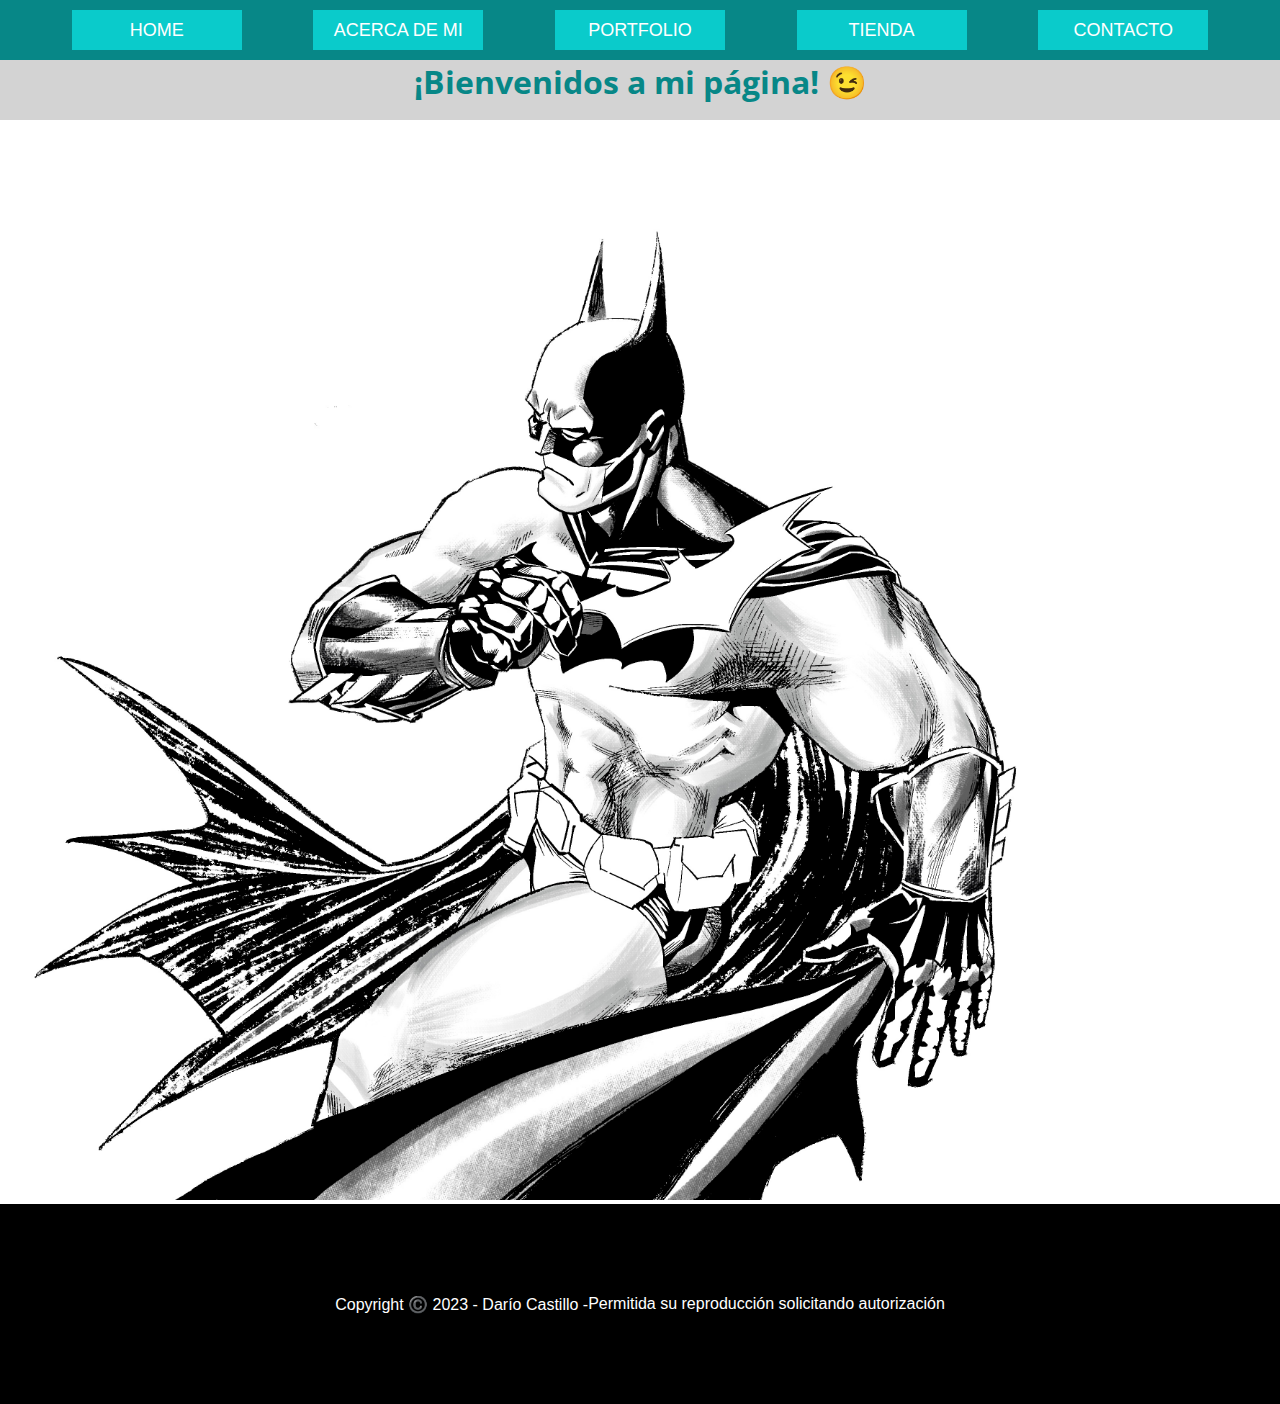
==== index.html @ 8987c1b2 "primer commit" ====
<!DOCTYPE html>
<html lang="en">
<head>
    <meta charset="UTF-8">
    <meta name="viewport" content="width=device-width, initial-scale=1.0">
    <link rel="stylesheet" href="./css/style.css">
    <title>Inicio</title>
</head>
<body>
    <header>
        <nav class="nav">
            <ul>
                <li><a href="./index.html">Home</a></li>
                <li><a href="./secciones/acerca_de_mi.html">Acerca de mi</a></li>
                <li><a href="./secciones/portfolio.html">Portfolio</a></li>
                <li><a href="./secciones/tienda.html">Tienda</a></li>
                <li><a href="./secciones/contacto.html">Contacto</a></li>
            </ul>
        </nav>
    </header>
    <main id="main-index"> 
        <div>
            <h1 class="titulo">¡Bienvenidos a mi página! 😉</h1>
            <img src="./recursos/img/batman-tinta.jpg" alt="Dibujo de Batman a tinta">
        </div>
    </main>
    <footer class="footer"> 
        <p>Copyright ©️ 2023 - Darío Castillo - </p>
        <p>Permitida su reproducción solicitando autorización</p>
    </footer>
</body>
</html>
---- css/style.css ----
@font-face {
    font-family: "Open Sans";
    src: url('../recursos/fonts/OpenSans-VariableFont_wdth.ttf');
}

@import url("https://use.typekit.net/iud1kav.css");

*{
    margin: 0;
    padding: 0;
}

.nav{
    text-transform: uppercase;
}

.nav ul{
    display: flex;
    list-style: none;
    justify-content: space-evenly;
    flex-wrap: wrap;
    height: 60px;
    background-color: rgb(7, 135, 135);
    align-items: center;
}

.nav ul li{
    background-color: rgb(10, 203, 203);
    padding: 10px 0px;
}

.nav a{
    font-family: ballinger, sans-serif;
    font-weight: 400;
    font-size: large;
    font-style: normal;
    color: white;
    text-decoration: none;
    height: 20px;
    width: 170px;
    text-align: center;
    display: inline-block;
}

#main-acerca .titulo{
    font-family:"Open Sans";
    font-size: large;
    text-align: center;
    background-color: lightgray;
    width: 180px;
    height: 30px;
    margin: 5px 5px 10px 5px;
}
#main-acerca .subtitulo{
    font-family:"Open Sans";
    font-size: large;
    text-align: center;
    background-color: lightgray;
    width: 180px;
    height: 30px;
    margin: 30px 5px 10px 5px;
}

#main-acerca .primero{
    font-family: ballinger, sans-serif;
    font-weight: 300;
    font-style: normal;
    margin: 10px 5px 10px 5px;
}

#main-acerca .segundo{
    font-family: ballinger, sans-serif;
    font-weight: 300;
    font-style: normal;    
    margin: 10px 5px 10px 5px;
}

.footer{
    display: flex;
    height: 200px;
    background-color: black;
    font-family: ballinger, sans-serif;
    font-weight: 300;
    font-style: normal; 
    color: white;
    align-items: center;
    justify-content: center;
}

#main-index .titulo{
    display: flex;
    font-family:"Open Sans";
    font-size: xx-large;
    color: rgb(7, 135, 135);
    justify-content: center;
    background-color: lightgray;
    height: 60px;
}

#main-index div img{
    width: 1080px;
}

#main-acerca section img{
    width: 450px;
}

#main-portfolio div .titulo{
    font-family:"Open Sans";
    font-size: large;
    text-align: center;
    background-color: lightgray;
    width: 250px;
    height: 30px;
    margin: 5px 5px 10px 5px;
}

#main-portfolio div .primero{
    font-family: ballinger, sans-serif;
    font-weight: 300;
    font-style: normal;
    margin: 10px 5px 10px 5px;
}


#main-portfolio div img{
    height: 400px;
}

#main-tienda div .titulo{
    font-family:"Open Sans";
    font-size: large;
    text-align: center;
    background-color: lightgray;
    width: 250px;
    height: 30px;
    margin: 5px 5px 10px 5px;
}

#main-tienda div .primero{
    font-family: ballinger, sans-serif;
    font-weight: 300;
    font-style: normal;
    margin: 10px 5px 10px 5px;
}

#main-tienda div img{
    height: 400px;
}

#main-contacto section{
    margin: 70px 5px 140px 5px;
}

#main-contacto .titulo{
    font-family:"Open Sans";
    font-size: large;
    text-align: center;
    background-color: lightgray;
    width: 250px;
    height: 30px;
    margin: 30px 5px 10px 5px;
}
#main-contacto .subtitulo{
    font-family:"Open Sans";
    font-size: large;
    margin: 30px 5px 10px 5px;

}

#main-contacto .subtitulo-2{
    font-family:"Open Sans";
    font-size: large;
    margin: 30px 5px 10px 5px;
}

#main-contacto p{
    font-family: ballinger, sans-serif;
    font-weight: 300;
    font-style: normal; 
    margin: 10px 5px 10px 5px;
}
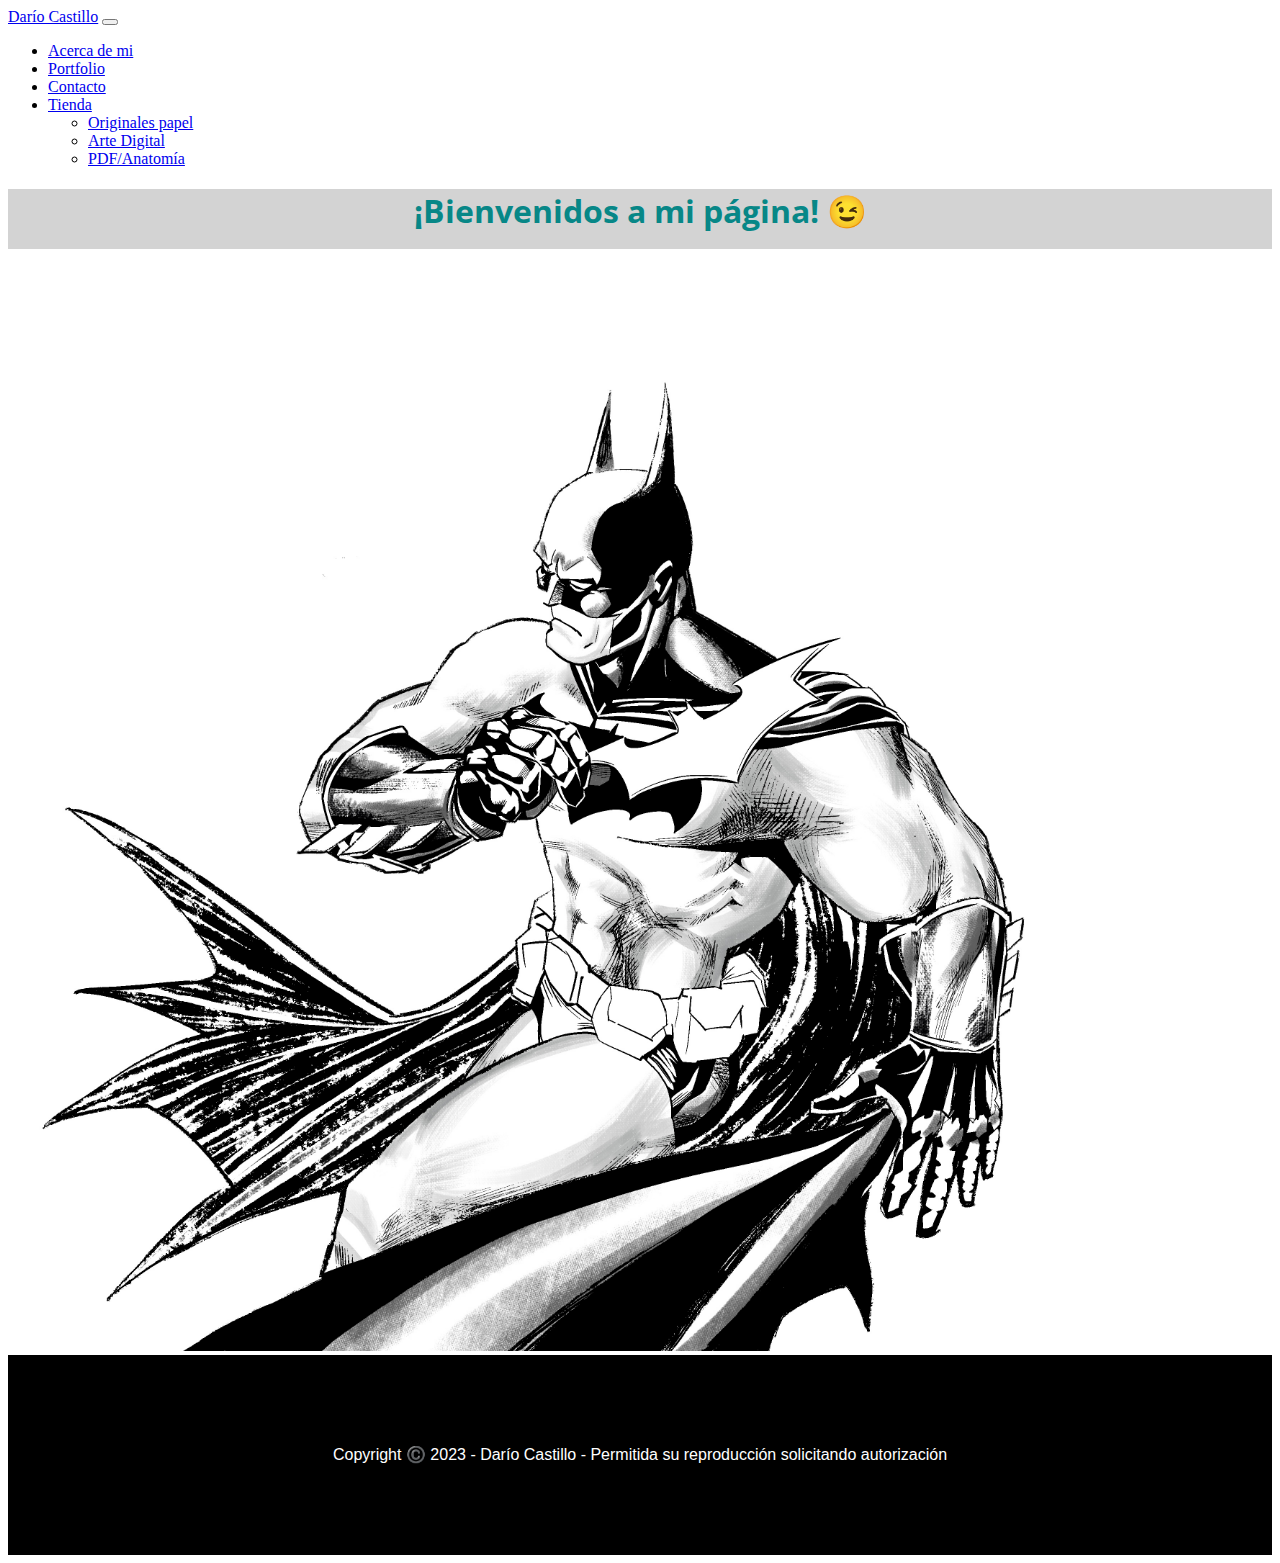
==== commit d1e664dc: "navbar bootstrap" ====
--- a/index.html
+++ b/index.html
@@ -1,32 +1,65 @@
 <!DOCTYPE html>
 <html lang="en">
+
 <head>
     <meta charset="UTF-8">
     <meta name="viewport" content="width=device-width, initial-scale=1.0">
+    <title>Inicio</title>
+    <link href="https://cdn.jsdelivr.net/npm/bootstrap@5.3.1/dist/css/bootstrap.min.css" rel="stylesheet"
+        integrity="sha384-4bw+/aepP/YC94hEpVNVgiZdgIC5+VKNBQNGCHeKRQN+PtmoHDEXuppvnDJzQIu9" crossorigin="anonymous">
     <link rel="stylesheet" href="./css/style.css">
-    <title>Inicio</title>
 </head>
+
 <body>
     <header>
-        <nav class="nav">
-            <ul>
-                <li><a href="./index.html">Home</a></li>
-                <li><a href="./secciones/acerca_de_mi.html">Acerca de mi</a></li>
-                <li><a href="./secciones/portfolio.html">Portfolio</a></li>
-                <li><a href="./secciones/tienda.html">Tienda</a></li>
-                <li><a href="./secciones/contacto.html">Contacto</a></li>
-            </ul>
+        <nav class="navbar navbar-expand-lg bg-body-tertiary">
+            <div class="container-fluid bg-secondary">
+                <a class="navbar-brand text-white" href="./index.html">Darío Castillo</a>
+                <button class="navbar-toggler" type="button" data-bs-toggle="collapse"
+                    data-bs-target="#navbarNavDropdown" aria-controls="navbarNavDropdown" aria-expanded="false"
+                    aria-label="Toggle navigation">
+                    <span class="navbar-toggler-icon"></span>
+                </button>
+                <div class="collapse navbar-collapse" id="navbarNavDropdown">
+                    <ul class="navbar-nav">
+                        <li class="nav-item">
+                            <a class="nav-link active text-white" aria-current="page"
+                                href="./secciones/acerca_de_mi.html">Acerca de mi</a>
+                        </li>
+                        <li class="nav-item">
+                            <a class="nav-link text-white" href="./secciones/portfolio.html">Portfolio</a>
+                        </li>
+                        <li class="nav-item">
+                            <a class="nav-link text-white" href="./secciones/contacto.html">Contacto</a>
+                        </li>
+                        <li class="nav-item dropdown">
+                            <a class="nav-link dropdown-toggle text-white" href="#" role="button"
+                                data-bs-toggle="dropdown" aria-expanded="false">
+                                Tienda
+                            </a>
+                            <ul class="dropdown-menu">
+                                <li><a class="dropdown-item" href="./secciones/tienda.html">Originales papel</a></li>
+                                <li><a class="dropdown-item" href="./secciones/tienda.html">Arte Digital</a></li>
+                                <li><a class="dropdown-item" href="./secciones/tienda.html">PDF/Anatomía</a></li>
+                            </ul>
+                        </li>
+                    </ul>
+                </div>
+            </div>
         </nav>
     </header>
-    <main id="main-index"> 
+    <main id="main-index">
         <div>
             <h1 class="titulo">¡Bienvenidos a mi página! 😉</h1>
             <img src="./recursos/img/batman-tinta.jpg" alt="Dibujo de Batman a tinta">
         </div>
     </main>
-    <footer class="footer"> 
-        <p>Copyright ©️ 2023 - Darío Castillo - </p>
-        <p>Permitida su reproducción solicitando autorización</p>
+    <footer class="footer">
+        <p>Copyright ©️ 2023 - Darío Castillo - Permitida su reproducción solicitando autorización</p>
     </footer>
+    <script src="https://cdn.jsdelivr.net/npm/bootstrap@5.3.1/dist/js/bootstrap.bundle.min.js"
+        integrity="sha384-HwwvtgBNo3bZJJLYd8oVXjrBZt8cqVSpeBNS5n7C8IVInixGAoxmnlMuBnhbgrkm"
+        crossorigin="anonymous"></script>
 </body>
+
 </html>--- a/css/style.css
+++ b/css/style.css
@@ -5,10 +5,6 @@
 
 @import url("https://use.typekit.net/iud1kav.css");
 
-*{
-    margin: 0;
-    padding: 0;
-}
 
 .nav{
     text-transform: uppercase;
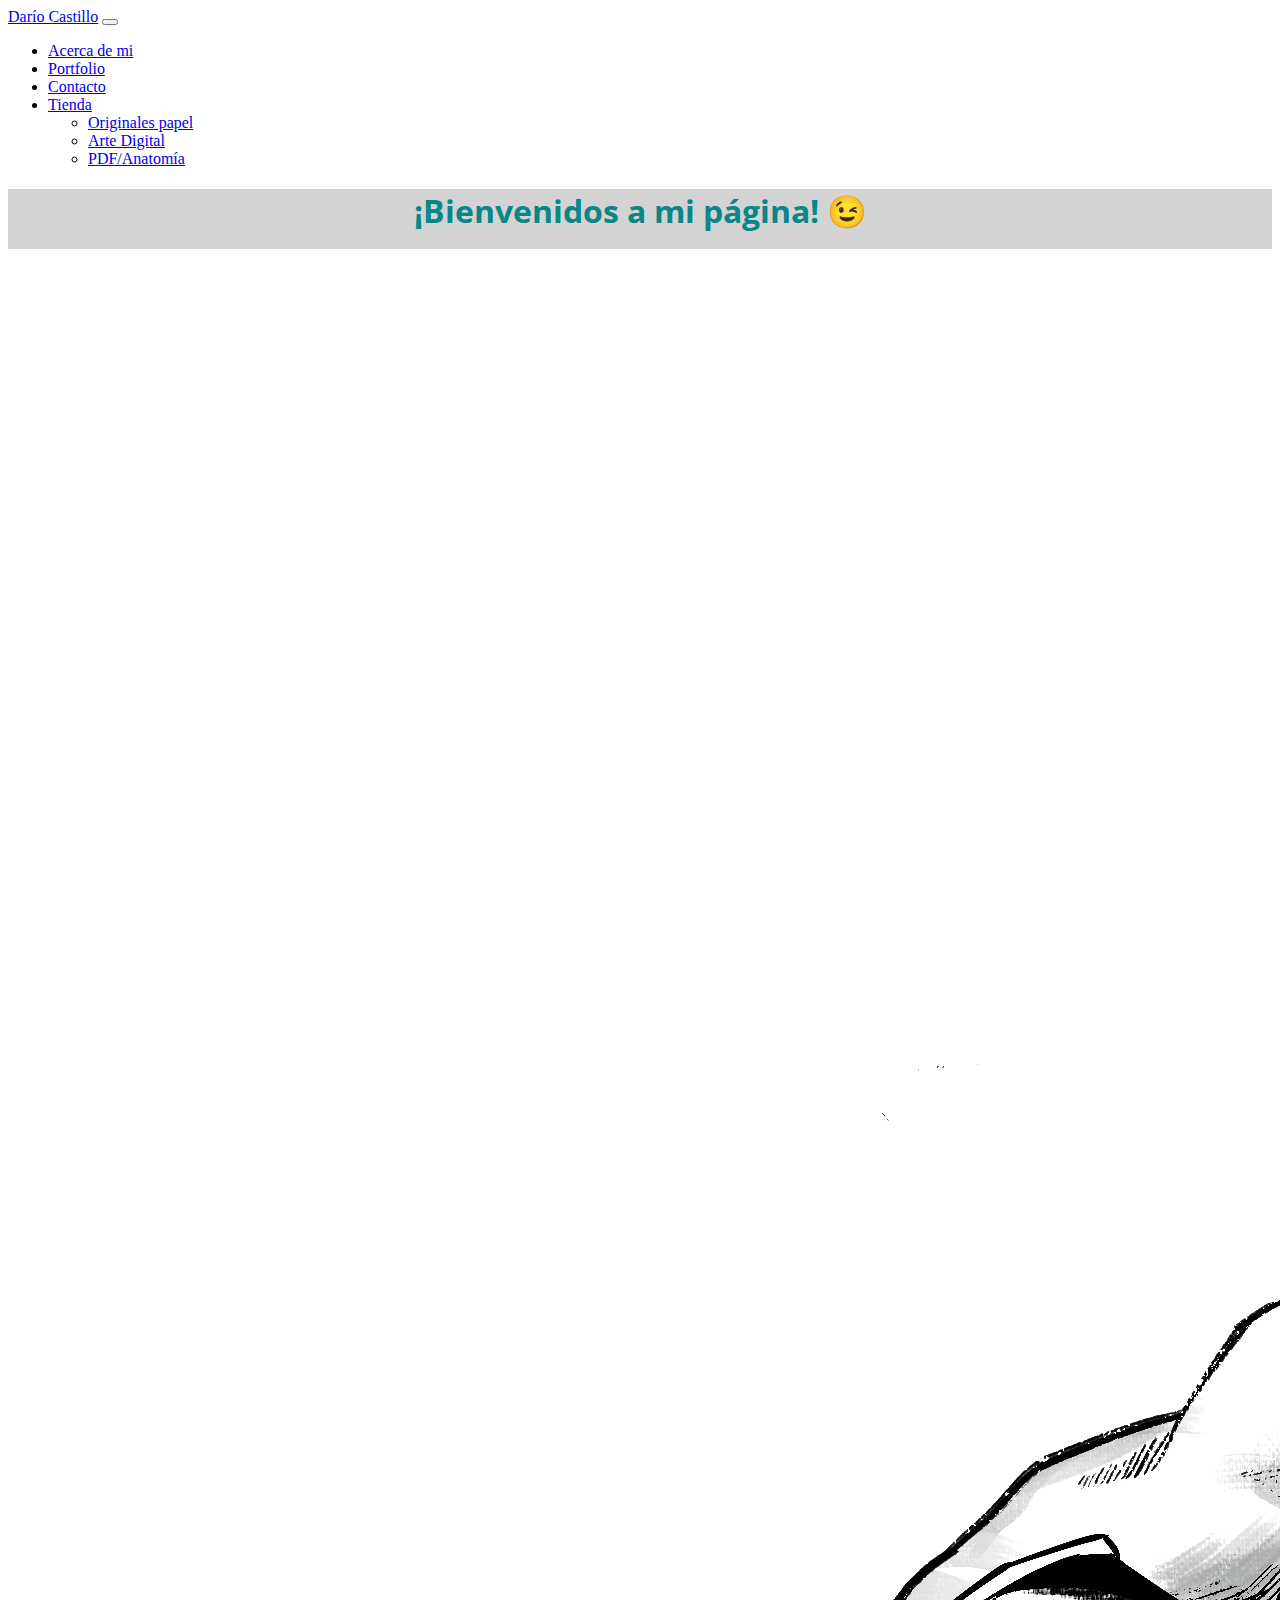
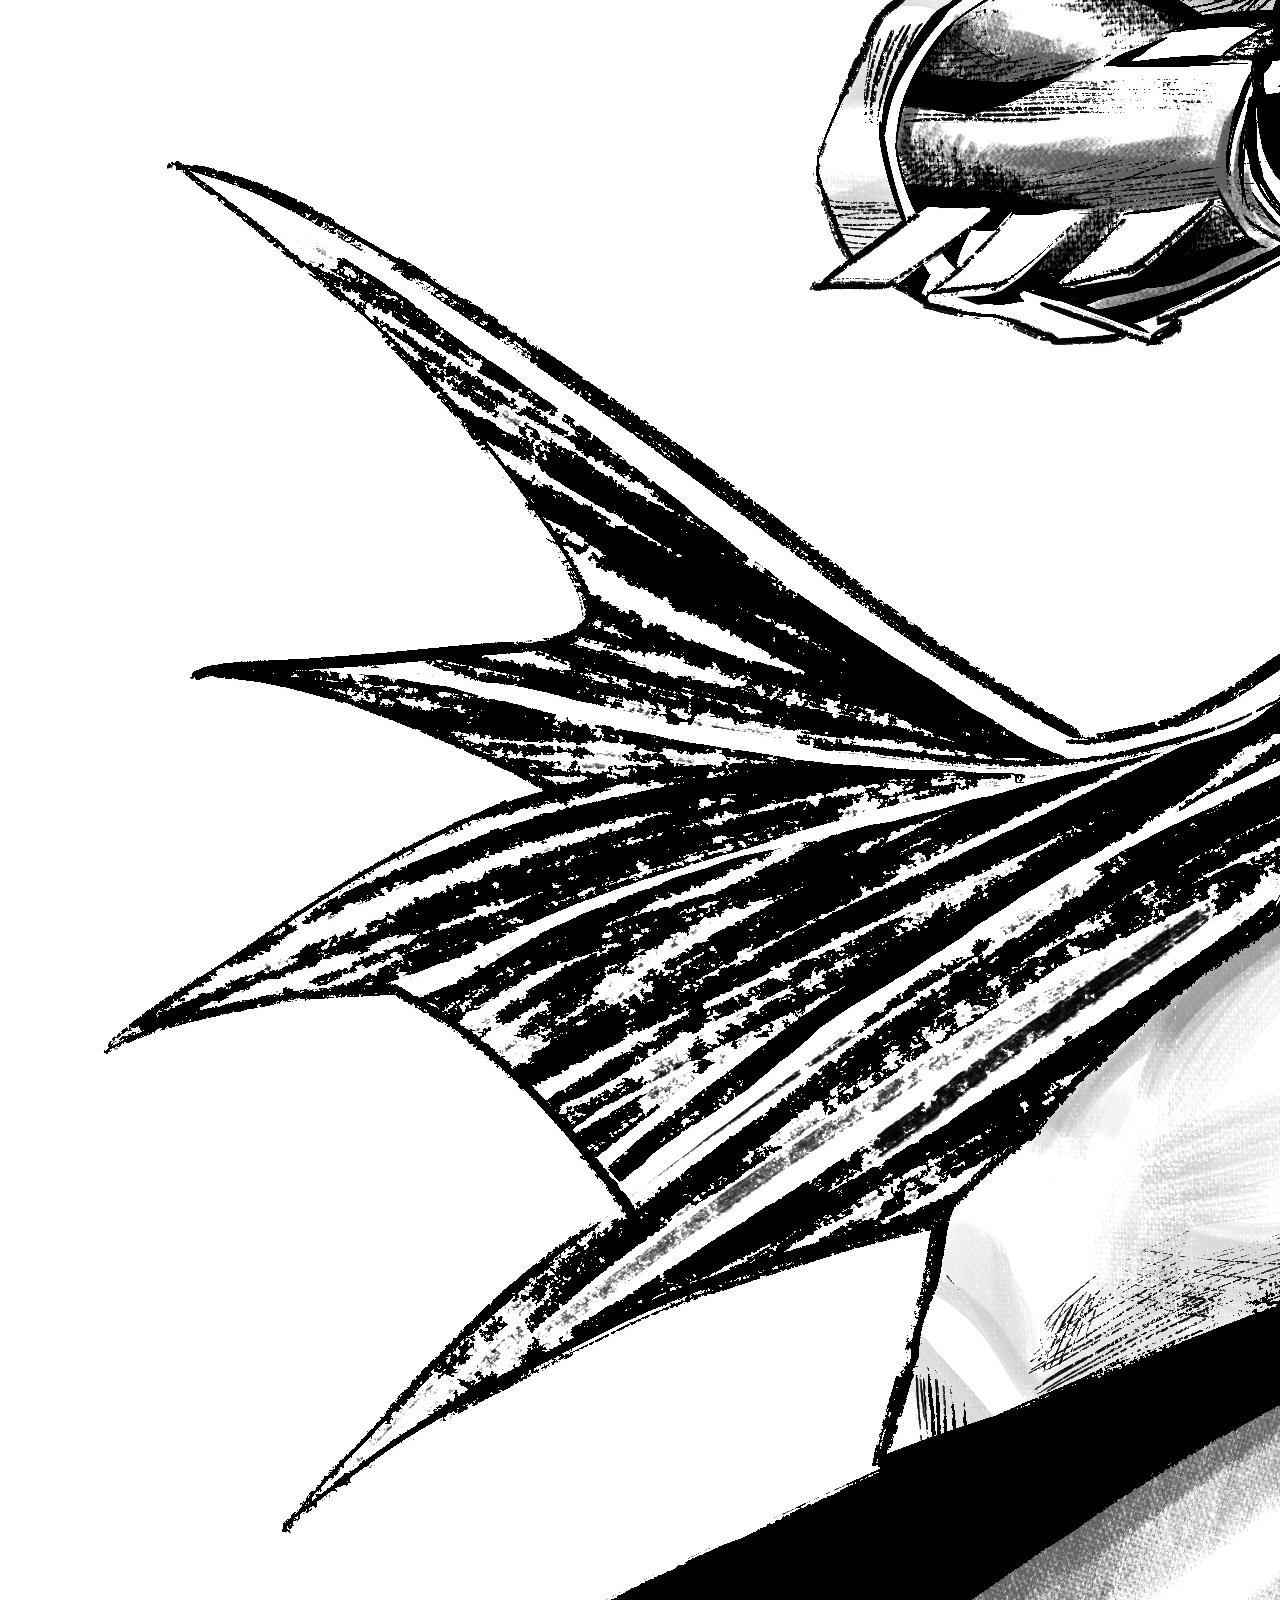
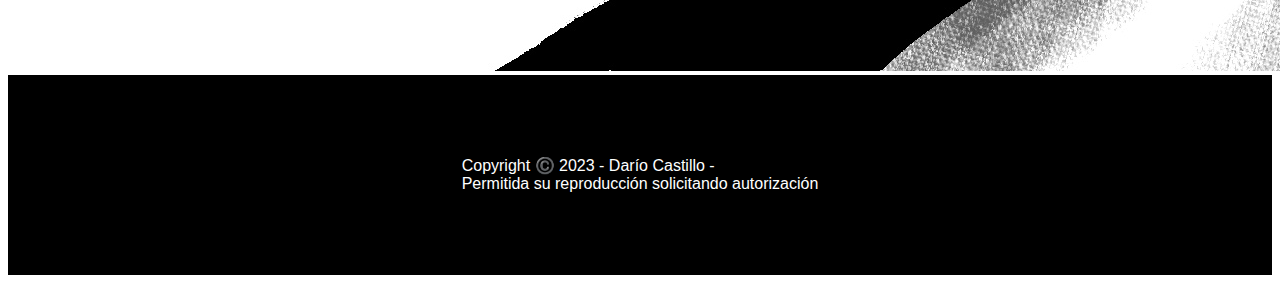
==== commit f86be2b7: "index responsive con Bootstrap" ====
--- a/index.html
+++ b/index.html
@@ -47,16 +47,18 @@
                 </div>
             </div>
         </nav>
-    </header>
+    </header>  
     <main id="main-index">
-        <div>
+        <div class="container-fluid">
             <h1 class="titulo">¡Bienvenidos a mi página! 😉</h1>
-            <img src="./recursos/img/batman-tinta.jpg" alt="Dibujo de Batman a tinta">
+            <img src="./recursos/img/batman-tinta.jpg" class="img-fluid" alt="Dibujo de Batman en tinas">
         </div>
     </main>
-    <footer class="footer">
-        <p>Copyright ©️ 2023 - Darío Castillo - Permitida su reproducción solicitando autorización</p>
-    </footer>
+    <div class="container-fluid">
+        <footer class="footer">
+            <p class="text-center">Copyright ©️ 2023 - Darío Castillo - <br>Permitida su reproducción solicitando autorización</p>
+        </footer>
+    </div>
     <script src="https://cdn.jsdelivr.net/npm/bootstrap@5.3.1/dist/js/bootstrap.bundle.min.js"
         integrity="sha384-HwwvtgBNo3bZJJLYd8oVXjrBZt8cqVSpeBNS5n7C8IVInixGAoxmnlMuBnhbgrkm"
         crossorigin="anonymous"></script>
--- a/css/style.css
+++ b/css/style.css
@@ -36,6 +36,10 @@
     width: 170px;
     text-align: center;
     display: inline-block;
+}
+
+.text-white:hover{
+    background-color: rgb(65, 65, 65);
 }
 
 #main-acerca .titulo{
@@ -91,10 +95,6 @@
     justify-content: center;
     background-color: lightgray;
     height: 60px;
-}
-
-#main-index div img{
-    width: 1080px;
 }
 
 #main-acerca section img{
